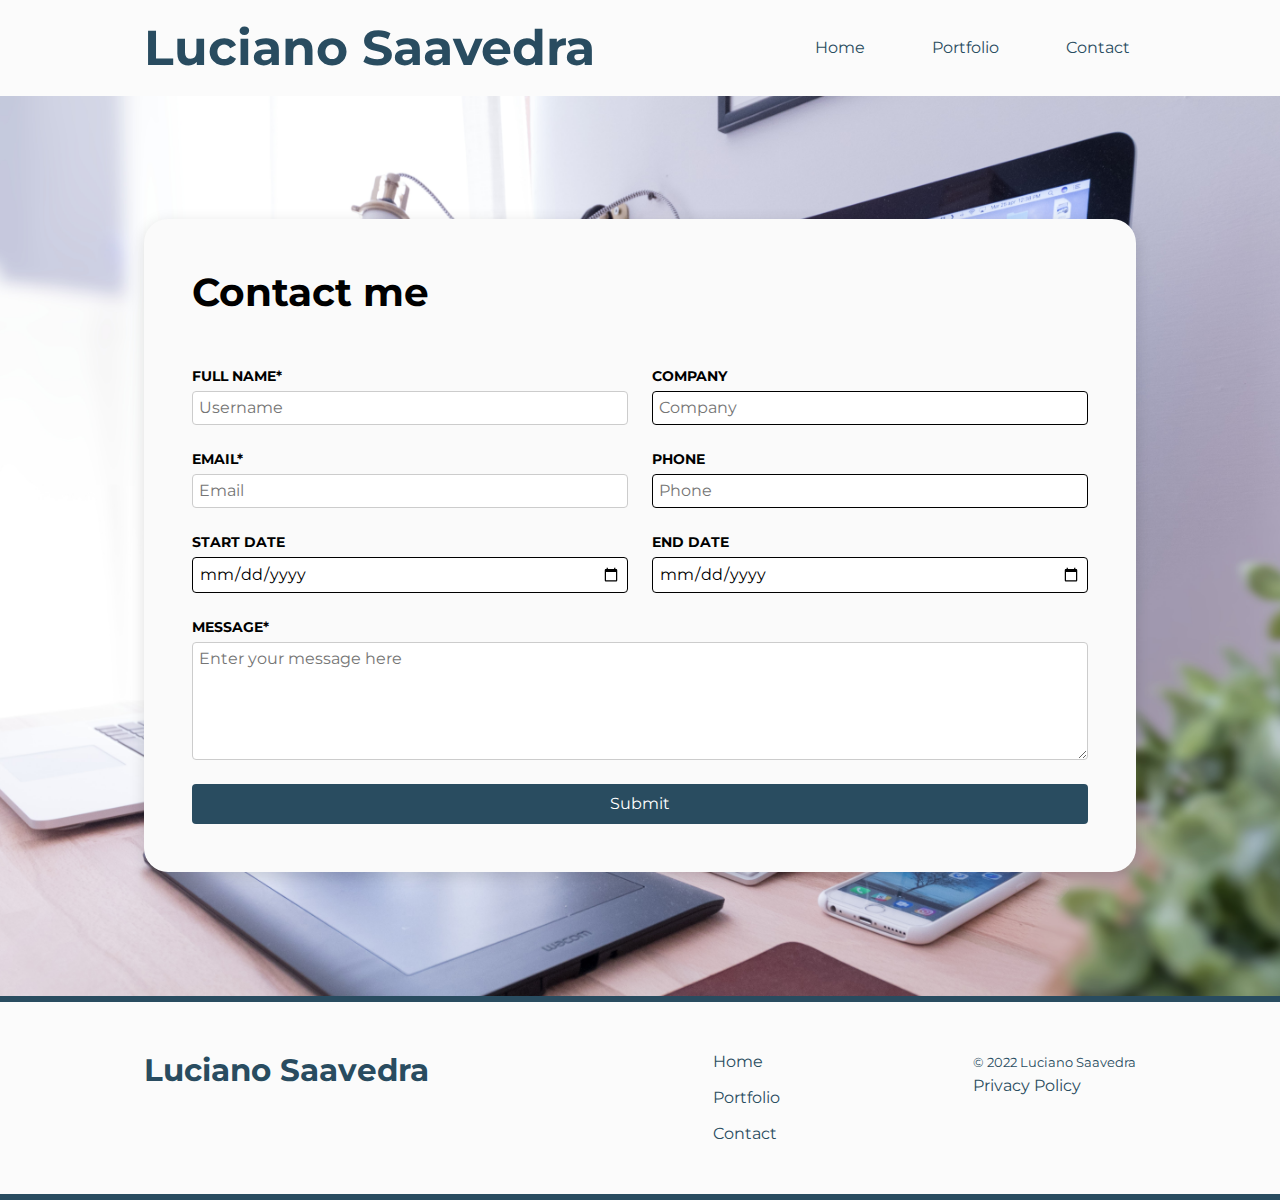
==== contact.html @ 375802d7 "complete most of the main part of the site except accessibility" ====
<!DOCTYPE html>
<html lang="en">
  <head>
    <meta charset="UTF-8" />
    <meta http-equiv="X-UA-Compatible" content="IE=edge" />
    <meta name="viewport" content="width=device-width, initial-scale=1.0" />
    <link rel="stylesheet" href="./css/main.css" />
    <link rel="preconnect" href="https://fonts.googleapis.com" />
    <link rel="preconnect" href="https://fonts.gstatic.com" crossorigin />
    <link
      href="https://fonts.googleapis.com/css2?family=Montserrat:ital,wght@0,400;0,700;1,400;1,700&display=swap"
      rel="stylesheet"
    />
    <title>Document</title>
    <script src="./main.js" defer></script>
    <link
      rel="stylesheet"
      href="https://cdnjs.cloudflare.com/ajax/libs/font-awesome/6.2.1/css/all.min.css"
      integrity="sha512-MV7K8+y+gLIBoVD59lQIYicR65iaqukzvf/nwasF0nqhPay5w/9lJmVM2hMDcnK1OnMGCdVK+iQrJ7lzPJQd1w=="
      crossorigin="anonymous"
      referrerpolicy="no-referrer"
    />
  </head>

  <body>
    <header class="header">
      <section class="container">
        <nav class="masthead">
          <div class="logo__div">
            <a class="logo__name"><h1>Luciano Saavedra</h1></a>
          </div>

          <div class="nav__div">
            <ul class="nav__list">
              <li class="nav__li">
                <a class="nav__link" href="./index.html"
                  ><i class="fa-solid fa-house-user"></i>Home</a
                >
              </li>
              <li class="nav__li">
                <a class="nav__link" href="./portfolio.html"
                  ><i class="fa-sharp fa-solid fa-palette"></i>Portfolio</a
                >
              </li>
              <li class="nav__li">
                <a class="nav__link" href="./contact.html"
                  ><i class="fa-solid fa-envelope"></i>Contact</a
                >
              </li>
            </ul>
          </div>

          <div
            class="burger__menu"
            tabindex="0"
            aria-label="This is the menu that will allow you to navigate through the page"
          >
            <span class="burger__span__top"></span>
            <span class="burger__span__centre"></span>
            <span class="burger__span__bottom"></span>
          </div>
        </nav>
      </section>
    </header>

    <section>
      <div></div>
    </section>

    <main>
      <section class="contact">
        <div class="container">
          <div class="contact__wrap">
            <form action="#" class="contact__form">
              <div class="form-unit full">
                <h2 class="contact__title">Contact me</h2>
                <p></p>
              </div>

              <div class="form-unit">
                <label for="fName">Full Name*</label>
                <input
                  type="text"
                  id="fName"
                  name="fName"
                  required
                  placeholder="Username"
                />
              </div>

              <div class="form-unit">
                <label for="company">Company</label>
                <input
                  type="text"
                  id="company"
                  name="company"
                  placeholder="Company"
                />
              </div>

              <div class="form-unit">
                <label for="email">Email*</label>
                <input
                  type="email"
                  id="email"
                  name="email"
                  required
                  placeholder="Email"
                />
              </div>

              <div class="form-unit">
                <label for="tel">Phone</label>
                <input type="tel" id="tel" name="tel" placeholder="Phone" />
              </div>

              <div class="form-unit">
                <label for="date-start">Start Date</label>
                <input
                  type="date"
                  id="date-start"
                  min="2022-12-15"
                  max="2023-12-31"
                />
              </div>

              <div class="form-unit">
                <label for="date-end">End Date</label>
                <input
                  type="date"
                  id="date-end"
                  min="2023-01-01"
                  max="2033-12-31"
                />
              </div>

              <div class="form-unit full">
                <label class="message" for="message">message*</label>
                <textarea
                  class="message-box"
                  id="message"
                  name="message"
                  required
                  placeholder="Enter your message here"
                ></textarea>
              </div>

              <div class="form-unit full">
                <input class="btn" type="submit" value="Submit" />
              </div>
            </form>
          </div>
        </div>
      </section>
    </main>

    <footer class="footer">
      <div class="container">
        <a href="./" class="logo">
          <h3>Luciano Saavedra</h3>
        </a>

        <nav>
          <ul>
            <li>
              <a href="./index.html">Home</a>
            </li>
            <li>
              <a href="./portfolio.html">Portfolio</a>
            </li>
            <li>
              <a href="./contact.html">Contact</a>
            </li>
          </ul>
        </nav>

        <div>
          <small> &copy; 2022 Luciano Saavedra</small>
          <div class="footer__list__div">
            <a href="#">Privacy Policy</a>
          </div>
        </div>
      </div>
    </footer>
  </body>
</html>
---- css/main.css ----
:root {
  --ocean-green: #5fbb97ff;
  --charcoal: #294c60ff;
  --white: #fbfbfbff;
  --imperial-red: #ef233cff;
  --carolina-blue: #00a5e0ff;
}

/* Box sizing rules */
*,
*::before,
*::after {
  box-sizing: border-box;
}

/* Set core root defaults */
html {
  line-height: 1.5;
  font-family: "Montserrat", system-ui, -apple-system, BlinkMacSystemFont, "Segoe UI", Roboto, Oxygen, Ubuntu, Cantarell, "Open Sans", "Helvetica Neue", sans-serif;
}

html:focus-within {
  scroll-behavior: smooth;
}

/* Set core body defaults */
body {
  min-height: 100vh;
  text-rendering: optimizeSpeed;
  margin: 0;
}
body.burger__active {
  height: 100%;
  overflow-y: hidden;
}

/* Update default margin */
h1,
h2,
h3,
h4,
h5,
h6,
p,
figure,
blockquote,
ul,
ol,
dl,
dd {
  margin: 0 0 1.5rem;
}

/* Remove list styles on ul, ol elements with a list role, which suggests default styling will be removed */
ul[role=list],
ol[role=list] {
  list-style: none;
}

/* A elements that don't have a class get default styles */
a {
  text-decoration-skip-ink: auto;
  color: var(--color-secondary-dark);
  transition: color 0.2s, background-color 0.2s;
}

a:hover,
a:focus-visible {
  color: var(--color-secondary);
}

/* Make images easier to work with */
img,
picture {
  max-width: 100%;
  display: block;
}

svg {
  fill: currentColor;
}

svg:not(:root) {
  overflow: hidden;
}

/* Inherit fonts for inputs and buttons */
input,
button,
textarea,
select {
  font: inherit;
}

/* Remove all animations, transitions and smooth scroll for people that prefer not to see them */
@media (prefers-reduced-motion: reduce) {
  html:focus-within {
    scroll-behavior: auto;
  }
  *,
  *::before,
  *::after {
    animation-duration: 0.01ms !important;
    animation-iteration-count: 1 !important;
    transition-duration: 0.01ms !important;
    scroll-behavior: auto !important;
  }
}
.container {
  width: min(65em, 100%);
  margin: 0 auto;
  padding-left: 1.5rem;
  padding-right: 1.5rem;
}

h1 {
  font-size: 2.019rem;
  line-height: 1.3;
  margin: 0;
}

h2 {
  font-size: 1.756rem;
  line-height: 1.3;
}

h3 {
  color: var(--color-secondary);
  font-size: 1.525rem;
  margin-bottom: 0.5rem;
  line-height: 1.3;
}

h4 {
  font-size: 1.325rem;
  color: var(--color-accent);
  margin: 0;
  line-height: 1.3;
}

h5 {
  font-size: 1.15rem;
  font-weight: normal;
  line-height: 1.3;
}

h6 {
  font-size: 1rem;
  text-transform: uppercase;
  margin-bottom: 0.5rem;
}

@media only screen and (min-width: 45em) {
  h1 {
    font-size: 2.481rem;
  }
  h2 {
    font-size: 2.069rem;
  }
  h3 {
    font-size: 1.725rem;
  }
  h4 {
    font-size: 1.438rem;
  }
  h5 {
    font-size: 1.2rem;
  }
}
@media only screen and (min-width: 60em) {
  h1 {
    font-size: 3.056rem;
  }
  h2 {
    font-size: 2.444rem;
  }
  h3 {
    font-size: 1.956rem;
  }
  h4 {
    font-size: 1.563rem;
  }
  h5 {
    font-size: 1.25rem;
  }
}
*:focus-visible {
  outline: 0.125rem solid var(--color-secondary);
  outline-offset: 0.125rem;
}

.skip-links {
  padding: 0;
  margin: 0;
  list-style: none;
}

.skip-links a {
  position: absolute;
  top: -10rem;
  left: 0.5rem;
  z-index: 100000;
  display: inline-block;
  padding: 0.55em 1.5em 0.5em;
  background-color: var(--color-secondary);
  border: 0.125rem solid var(--color-secondary);
  color: #000;
  border-radius: 0.25em;
  /* link necessary styles */
  text-decoration: none;
}

.skip-links a:focus {
  top: 0.75rem;
  outline: 0;
}

/* ---------- To Top ---------- */
.to-top {
  position: fixed;
  bottom: -0.5rem;
  right: 1.5rem;
  background-color: var(--color-secondary);
  color: #000;
  padding: 0.5rem 0.5rem 1rem;
  border-radius: 0.5rem 0.5rem 0 0;
  text-decoration: none;
  box-shadow: 0 0 0.5rem rgba(0, 0, 0, 0.1333333333);
  transform: translateY(100%);
}

.to-top.visible {
  transform: translateY(0);
  transition: transform 0.2s, bottom 0.2s;
}

.to-top:hover,
.to-top:focus-visible {
  bottom: 0;
  color: #000;
  transform: translateY(0);
}

.screen-reader-text {
  position: absolute;
  clip-path: polygon(0 0, 0.1% 0, 0.1% 0.1%, 0 0.1%);
}

header {
  background-color: var(--white);
}

.header {
  /* button styles */
}
.header .masthead {
  display: flex;
  justify-content: space-between;
  color: #fff;
}
.header .logo__div {
  display: flex;
  align-items: center;
  justify-content: flex-start;
  padding: 1rem 0 1rem 0;
}
.header .logo__name {
  font-weight: bold;
  color: var(--charcoal);
  cursor: pointer;
}
.header .nav__div {
  background-color: var(--charcoal);
  /* position absolute, priority over the rest */
  position: absolute;
  width: 100%;
  height: 100vh;
  top: 0;
  left: 0;
  display: flex;
  justify-content: center;
  align-content: center;
  transform: translateX(100%);
  transition: transform 0.3s;
}
.header .nav__div__active {
  transition: transform 0.5s;
  transform: translateX(0);
}
.header .nav__div .nav__list .nav__li a {
  list-style: none;
  display: flex;
  align-items: center;
  gap: 0.5rem;
}
.header .nav__link {
  text-decoration: none;
}
@media only screen and (min-width: 50em) {
  .header .nav__link {
    text-decoration: none;
    color: var(--charcoal);
    padding: 0.35rem;
    border-radius: 5px;
  }
  .header .nav__link:hover {
    background-color: var(--carolina-blue);
    color: var(--white);
  }
}
.header .nav__list {
  transition: all 0s;
  margin: 0;
  align-self: center;
  display: grid;
  gap: 4rem;
  list-style: none;
}
.header .btn {
  display: inline-block;
  padding: 0.55em 1.5em 0.5em;
  background-color: var(--charcoal);
  border: 0.125rem solid var(--charcoal);
  color: var(--white);
  border-radius: 0.25em;
  /* link necessary styles */
  text-decoration: none;
  /* button necessary styles */
  cursor: pointer;
  font-family: inherit;
  font-size: inherit;
}
.header .btn:hover, .header .btn:focus-visible {
  background-color: #59758d;
  border-color: #59758d;
}

.burger__menu {
  width: 3.5rem;
  padding: 0.25rem;
  display: inline-flex;
  gap: 0.6rem;
  flex-direction: column;
  z-index: 999999999999999;
  cursor: pointer;
  padding-top: 1rem;
  padding-bottom: 1rem;
}
.burger__menu .burger__span__top,
.burger__menu .burger__span__centre,
.burger__menu .burger__span__bottom {
  background-color: var(--white);
  content: "";
  padding: 0.2rem;
  transition: all 0.3s;
  border-radius: 10px;
  box-shadow: 0 0.1rem 0.4rem black;
}
.burger__menu .burger__span__top.burger__active {
  transform: rotate(45deg) translate(10px, 12px);
  box-shadow: 0 0 0 transparent;
}
.burger__menu .burger__span__centre.burger__active {
  background-color: transparent;
  box-shadow: 0 0 0 transparent;
}
.burger__menu .burger__span__bottom.burger__active {
  transform: rotate(-45deg) translate(10px, -12px);
  box-shadow: 0 0 0 transparent;
}

/* ! MEDIA QUERY NAV */
@media only screen and (min-width: 50em) {
  .header .masthead {
    display: grid;
    grid-template-columns: 8fr 4fr;
  }
  .header .burger__menu {
    position: absolute;
    top: -10000000000000000000000rem;
  }
  .header .nav__div {
    position: initial;
    transform: translateX(0);
    transition: all 0;
    width: initial;
    height: initial;
    display: flex;
    flex-direction: row;
    justify-content: flex-end;
    align-items: center;
    background-color: transparent;
  }
  .header .nav__list {
    display: flex;
    flex-direction: row;
    gap: 3rem;
    padding: 0;
  }
}
.banner {
  background-image: linear-gradient(to bottom, rgba(0, 0, 0, 0.6), rgba(0, 0, 0, 0.6)), url("../../images/test-picture-coffee-mac.jpg");
  background-position: center;
  background-size: cover;
}

.banner .container {
  display: flex;
  justify-content: flex-start;
  align-items: center;
  min-height: 60vh;
  padding: 3rem 1.5rem;
}

.banner__content {
  width: min(35em, 100%);
}

.banner__title {
  font-size: 1.756rem;
  line-height: 1.3;
  color: var(--carolina-blue);
}

.banner__text {
  font-size: 1.15rem;
  color: var(--white);
}

@media only screen and (min-width: 45em) {
  .banner__title {
    font-size: 2.069rem;
  }
  .banner__text {
    font-size: 1.2rem;
  }
}
@media only screen and (min-width: 60em) {
  .banner__title {
    font-size: 2.444rem;
  }
  .banner__text {
    font-size: 1.25rem;
  }
}
footer {
  background-color: var(--white);
  color: var(--charcoal);
  border-bottom: 0.4rem solid var(--charcoal);
  border-top: 0.4rem solid var(--charcoal);
}

.footer .container {
  padding-top: 3rem;
  padding-bottom: 3rem;
  display: flex;
  flex-direction: column;
  gap: 1.5rem;
}

.footer a {
  color: var(--charcoal);
  text-decoration: none;
}

.footer a:hover,
.footer a:focus-visible {
  color: var(--carolina-blue);
  font-weight: bold;
}

.footer .logo {
  display: flex;
  gap: 0.75rem;
  align-items: center;
}

.footer .logo__img {
  width: 4rem;
}

.footer .logo__text {
  font-size: 1.525rem;
  font-weight: bold;
  line-height: 1.3;
}

.footer ul {
  padding-left: 1.5rem;
  margin: 0;
  border-left: 0.125rem solid var(--color-secondary);
  list-style: none;
  display: flex;
  flex-direction: column;
  gap: 0.75rem;
}

.footer .sub-footer {
  background-color: #222d36;
  color: #fff;
}

@media only screen and (min-width: 45em) {
  .footer .container {
    flex-direction: row;
    justify-content: space-between;
  }
  .footer .logo {
    flex: 2 0;
    align-self: flex-start;
  }
  .footer nav,
  .footer small {
    flex: 1 0;
  }
}
@media only screen and (min-width: 60em) {
  .footer .site-title {
    font-size: 1.956rem;
  }
}
.btn,
input[type=submit] {
  /* common styles */
  display: inline-block;
  padding: 0.55em 1.5em 0.5em;
  background-color: var(--charcoal);
  border: 0.125rem solid var(--color-primary);
  color: #fff;
  border-radius: 0.25em;
  transition: background-color 0.2s, border-color 0.2s, color 0.2s;
  /* link necessary styles */
  text-decoration: none;
  /* button necessary styles */
  cursor: pointer;
  font-family: inherit;
  font-size: inherit;
}

.btn:hover,
.btn:focus-visible {
  background-color: var(--color-primary-light);
  border-color: var(--color-primary-light);
  color: #fff;
}

.btn--secondary {
  background-color: var(--imperial-red);
  border-color: var(--imperial-red);
  color: var(--white);
  font-weight: bold;
}

.btn--secondary:hover,
.btn--secondary:focus-visible {
  background-color: var(--carolina-blue);
  border-color: var(--carolina-blue);
  color: var(--white);
}

.btn--outline {
  background-color: transparent;
  color: var(--color-primary);
}

.btn--outline:hover,
.btn--outline:focus-visible {
  background-color: var(--color-primary);
  border-color: var(--color-primary);
  color: #fff;
}

.btn--small {
  font-size: 0.75rem;
}

.btn--large {
  font-size: 1.25rem;
}

.card-group {
  background-color: var(--white);
}

.card-group .container {
  --cols: 1;
  display: grid;
  gap: 1.5rem;
  grid-template-columns: repeat(var(--cols), 1fr);
  padding-top: 6rem;
  padding-bottom: 6rem;
}

.card-group__title {
  color: var(--charcoal);
  grid-column: 1/-1;
}

.card-group ul li a {
  text-decoration: none;
}

.card {
  border-radius: 0.5rem;
  overflow: hidden;
  box-shadow: 0 0.25rem 0.5rem rgba(0, 0, 0, 0.1333333333);
  background-color: #fff;
  color: #000;
  text-decoration: none;
  display: flex;
  flex-direction: column;
  transition: transform 0.2s, box-shadow 0.2s;
}
.card:hover, .card:focus-visible {
  color: #000;
  transform: translateY(-0.5rem);
  box-shadow: 0 0.5rem 0.75rem rgba(0, 0, 0, 0.1333333333);
}

.card__image img {
  object-fit: cover;
  width: 100%;
  aspect-ratio: 1/1;
  padding: 2.5rem;
}

.card__content {
  padding: 0rem 2rem 1rem 2rem;
  display: flex;
  flex-direction: column;
  flex-grow: 2;
  align-items: flex-start;
}

.card__title {
  font-size: 1.325rem;
  color: var(--charcoal);
  margin-bottom: 0.5rem;
  line-height: 1.3;
}

.card__text {
  flex-grow: 2;
}

@media only screen and (min-width: 45em) {
  .card-group .container {
    --cols: 2;
  }
  .card__title {
    font-size: 1.438rem;
  }
}
@media only screen and (min-width: 60em) {
  .card-group .container {
    --cols: 3;
  }
  .card__title {
    font-size: 1.563rem;
  }
}
input,
textarea,
select {
  display: block;
  width: 100%;
  padding: 0.25rem 0.35rem;
  border: 0.0625rem solid #ccc;
  border-radius: 0.25rem;
  font-size: inherit;
  font-family: inherit;
  color: #000;
  background-color: #fff;
}

select {
  padding: 0.375rem 0.35rem;
}

input:not([type=checkbox]):not([type=radio]):not([type=submit]):focus-visible,
input:not([type=checkbox]):not([type=radio]):not([type=submit]):valid,
textarea:valid,
select:valid {
  border-color: var(--color-secondary);
}

label,
.label {
  display: block;
  width: 100%;
  font-size: 0.875rem;
  text-transform: uppercase;
  font-weight: bold;
  margin-bottom: 0.25rem;
}

.checkbox-radio {
  display: contents;
}

.checkbox-radio__item {
  text-transform: none;
  font-weight: normal;
  display: inline-flex;
  align-items: center;
  gap: 0.5rem;
  width: auto;
}

.checkbox-radio__item + .checkbox-radio__item {
  margin-left: 1.5rem;
}

.checkbox-radio__item input,
input[type=checkbox],
input[type=radio] {
  width: auto;
  appearance: none;
  width: 1.5rem;
  height: 1.5rem;
  border: 2px solid var(--color-secondary);
  margin: 0;
}

input[type=radio] {
  border-radius: 50%;
}

input[type=radio]:checked,
input[type=checkbox]:checked {
  background-size: 100% auto;
  background-position: center;
}

input[type=radio]:checked {
  background-image: url("data:image/svg+xml,%3Csvg xmlns='http://www.w3.org/2000/svg' width='256' height='256' viewBox='0 0 256 256'%3E%3Ccircle cx='128' cy='128' r='70.4'/%3E%3C/svg%3E");
}

input[type=checkbox]:checked {
  background-image: url("data:image/svg+xml,%3Csvg xmlns='http://www.w3.org/2000/svg' width='256' height='256' viewBox='0 0 256 256'%3E%3Cpath fill='none' stroke='%23000' stroke-miterlimit='10' stroke-width='50' d='M49.9 130.1l50.8 50.7L206.1 75.2'/%3E%3C/svg%3E");
}

.checkbox-radio__item span {
  font-size: 1rem;
}

@media only screen and (min-width: 45em) {
  .form-grid {
    --cols: 2;
  }
}
.contact {
  min-height: 100vh;
  display: flex;
  align-items: center;
  padding: 1.5rem 0;
  background-color: var(--color-secondary);
  background-image: url(/images/sign-up-image.jpg);
  background-position: center;
  background-size: cover;
}

.contact__form {
  padding: 3rem 1.5rem;
  --cols: 1;
  display: grid;
  grid-template-columns: repeat(var(--cols), 1fr);
  gap: 1.5rem;
  background-color: #fafafa;
  border-radius: 1.5rem;
  box-shadow: 0 0.25rem 1rem rgba(0, 0, 0, 0.1333333333);
  overflow: hidden;
}

.contact__title {
  margin-bottom: 0.5rem;
}

.contact__image {
  aspect-ratio: 16/9;
  background-color: var(--color-secondary);
  background-image: url("/images/sign-up-image.jpg");
  background-size: cover;
  background-position: center;
  border-radius: 1.5rem;
  box-shadow: 0 0.25rem 1rem rgba(0, 0, 0, 0.1333333333);
}

.form-unit.full {
  grid-column: 1/-1;
}

.message-box {
  padding-bottom: 4rem;
}

@media only screen and (min-width: 45em) {
  .contact__wrap {
    --cols: 3;
  }
  .contact__form {
    grid-column: span 2;
    padding: 3rem;
    --cols: 2;
  }
  .contact__image {
    aspect-ratio: auto;
  }
}
@media only screen and (min-width: 60em) {
  .contact__wrap {
    --cols: 2;
  }
  .contact__form {
    grid-column: span 1;
  }
}

/*# sourceMappingURL=main.css.map */
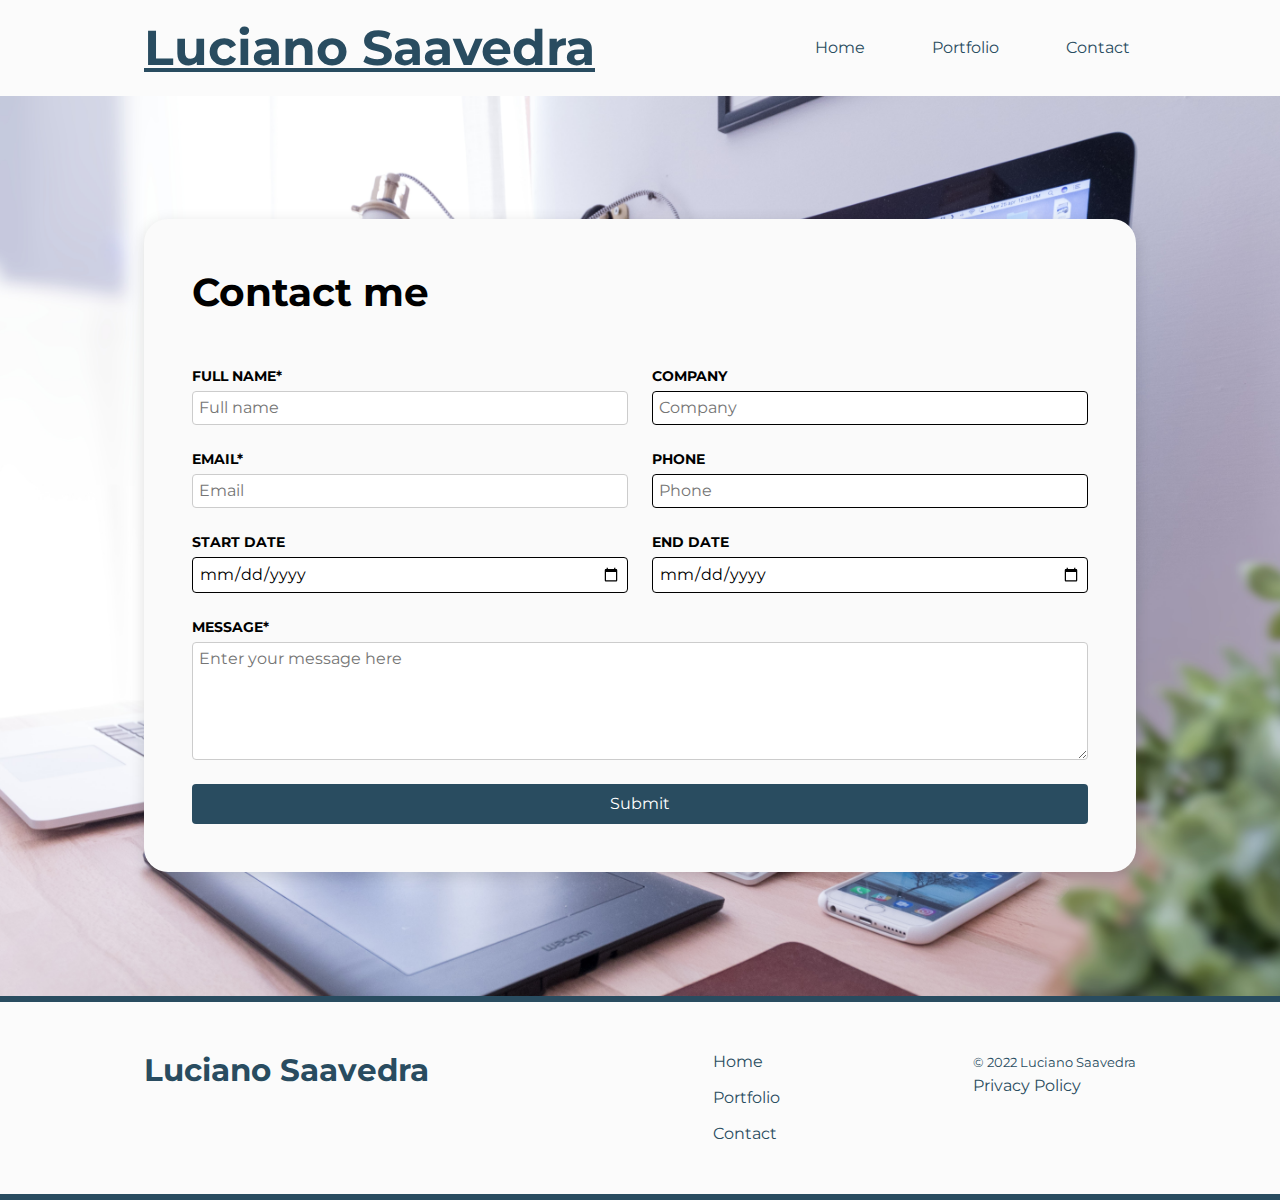
==== commit a31bef74: "try to fix links for github live" ====
--- a/contact.html
+++ b/contact.html
@@ -27,7 +27,9 @@
       <section class="container">
         <nav class="masthead">
           <div class="logo__div">
-            <a class="logo__name"><h1>Luciano Saavedra</h1></a>
+            <a href="./index.html" class="logo__name"
+              ><h1>Luciano Saavedra</h1></a
+            >
           </div>
 
           <div class="nav__div">
@@ -84,7 +86,7 @@
                   id="fName"
                   name="fName"
                   required
-                  placeholder="Username"
+                  placeholder="Full name"
                 />
               </div>
 
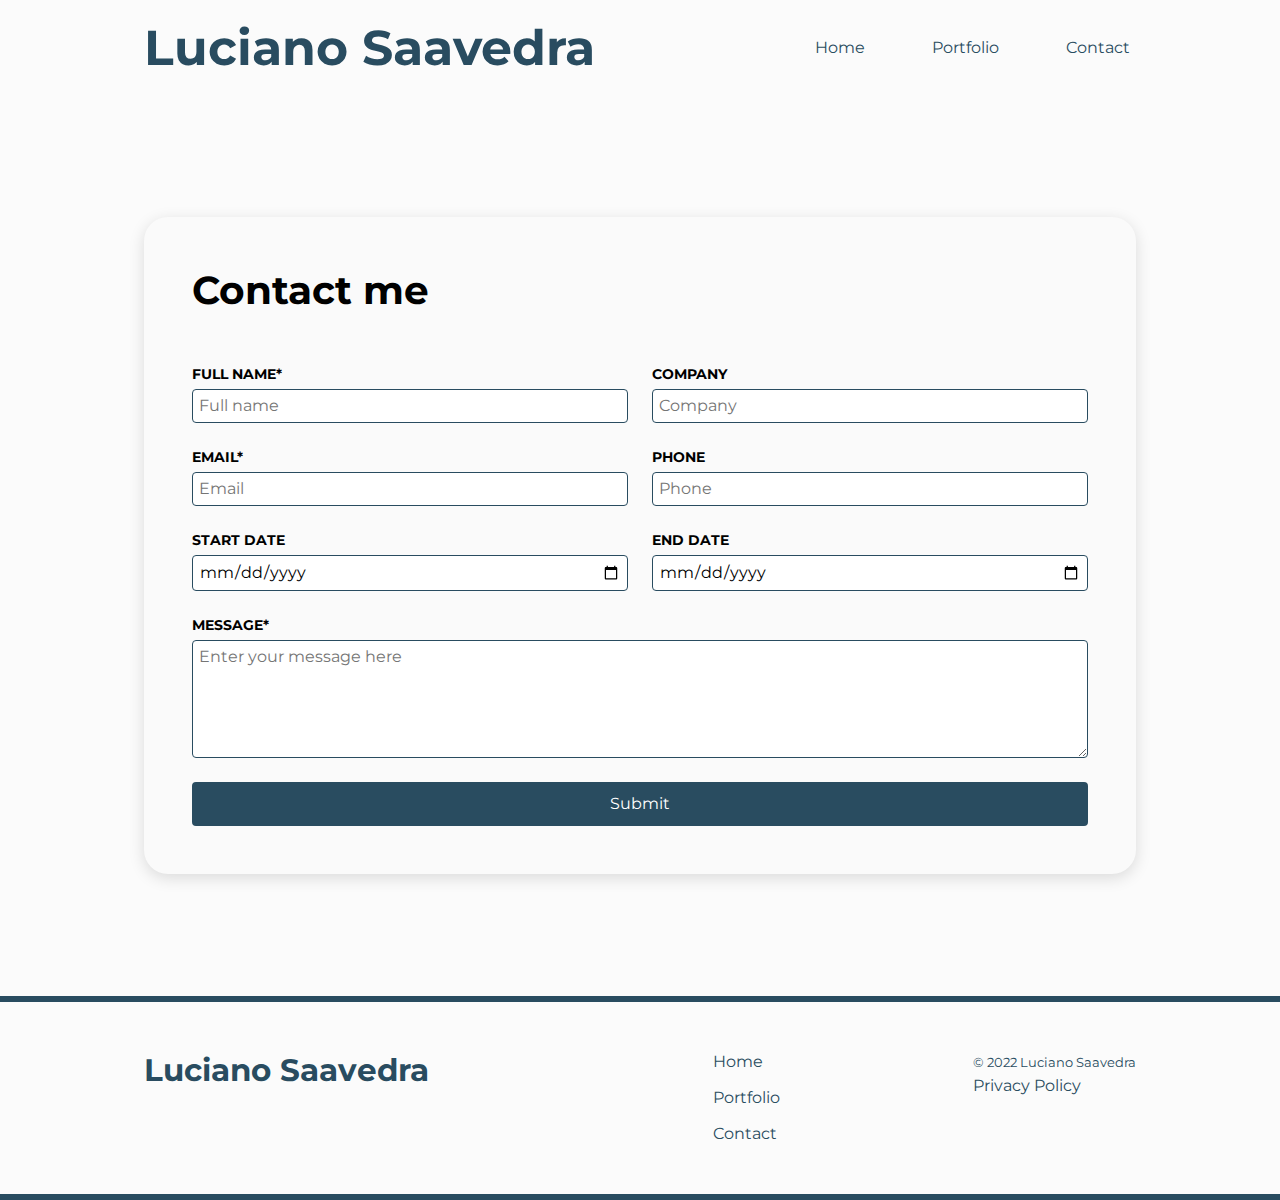
==== commit c4a20ce6: "will some navigation issues with accessibility, still not perfect." ====
--- a/contact.html
+++ b/contact.html
@@ -12,7 +12,7 @@
       rel="stylesheet"
     />
     <title>Document</title>
-    <script src="./main.js" defer></script>
+    <script src="./js/main.js" defer></script>
     <link
       rel="stylesheet"
       href="https://cdnjs.cloudflare.com/ajax/libs/font-awesome/6.2.1/css/all.min.css"
--- a/css/main.css
+++ b/css/main.css
@@ -185,7 +185,7 @@
   }
 }
 *:focus-visible {
-  outline: 0.125rem solid var(--color-secondary);
+  outline: 0.125rem solid var(--imperial-red);
   outline-offset: 0.125rem;
 }
 
@@ -202,16 +202,16 @@
   z-index: 100000;
   display: inline-block;
   padding: 0.55em 1.5em 0.5em;
-  background-color: var(--color-secondary);
-  border: 0.125rem solid var(--color-secondary);
-  color: #000;
+  background-color: var(--imperial-red);
+  border: 0.3rem solid var(--imperial-red);
+  color: var(--white);
   border-radius: 0.25em;
   /* link necessary styles */
   text-decoration: none;
 }
 
 .skip-links a:focus {
-  top: 0.75rem;
+  top: 1rem;
   outline: 0;
 }
 
@@ -220,8 +220,8 @@
   position: fixed;
   bottom: -0.5rem;
   right: 1.5rem;
-  background-color: var(--color-secondary);
-  color: #000;
+  background-color: var(--imperial-red);
+  color: var(--white);
   padding: 0.5rem 0.5rem 1rem;
   border-radius: 0.5rem 0.5rem 0 0;
   text-decoration: none;
@@ -237,7 +237,7 @@
 .to-top:hover,
 .to-top:focus-visible {
   bottom: 0;
-  color: #000;
+  color: var(--white);
   transform: translateY(0);
 }
 
@@ -268,28 +268,38 @@
   font-weight: bold;
   color: var(--charcoal);
   cursor: pointer;
+  text-decoration: none;
 }
 .header .nav__div {
   background-color: var(--charcoal);
   /* position absolute, priority over the rest */
   position: absolute;
-  width: 100%;
-  height: 100vh;
   top: 0;
   left: 0;
   display: flex;
   justify-content: center;
   align-content: center;
   transform: translateX(100%);
-  transition: transform 0.3s;
+  display: none;
 }
 .header .nav__div__active {
-  transition: transform 0.5s;
+  transition: transform 0.25s;
   transform: translateX(0);
+  width: 100%;
+  height: 100vh;
+  display: flex;
+}
+.header .nav__div__active a {
+  padding: 1.5rem;
+}
+.header .nav__div__active a:hover {
+  background-color: var(--carolina-blue);
+  border-radius: 5px;
 }
 .header .nav__div .nav__list .nav__li a {
   list-style: none;
   display: flex;
+  justify-content: center;
   align-items: center;
   gap: 0.5rem;
 }
@@ -382,7 +392,6 @@
   .header .nav__div {
     position: initial;
     transform: translateX(0);
-    transition: all 0;
     width: initial;
     height: initial;
     display: flex;
@@ -398,13 +407,27 @@
     padding: 0;
   }
 }
-.banner {
-  background-image: linear-gradient(to bottom, rgba(0, 0, 0, 0.6), rgba(0, 0, 0, 0.6)), url("../../images/test-picture-coffee-mac.jpg");
+.banner1 {
+  background-image: linear-gradient(to bottom, rgba(0, 0, 0, 0.6), rgba(0, 0, 0, 0.6)), url("../images/mohammad-rahmani-8qEB0fTe9Vw-unsplash.jpg");
   background-position: center;
   background-size: cover;
 }
 
-.banner .container {
+.banner1 .container {
+  display: flex;
+  justify-content: flex-start;
+  align-items: center;
+  min-height: 60vh;
+  padding: 3rem 1.5rem;
+}
+
+.banner2 {
+  background-image: linear-gradient(to bottom, rgba(0, 0, 0, 0.6), rgba(0, 0, 0, 0.6)), url("../images/portfolio.jpg");
+  background-position: center;
+  background-size: cover;
+}
+
+.banner2 .container {
   display: flex;
   justify-content: flex-start;
   align-items: center;
@@ -525,7 +548,7 @@
   display: inline-block;
   padding: 0.55em 1.5em 0.5em;
   background-color: var(--charcoal);
-  border: 0.125rem solid var(--color-primary);
+  border: 0.125rem solid var(--charcoal);
   color: #fff;
   border-radius: 0.25em;
   transition: background-color 0.2s, border-color 0.2s, color 0.2s;
@@ -539,9 +562,9 @@
 
 .btn:hover,
 .btn:focus-visible {
-  background-color: var(--color-primary-light);
-  border-color: var(--color-primary-light);
-  color: #fff;
+  background-color: var(--carolina-blue);
+  border-color: var(--carolina-blue);
+  color: var(--white);
 }
 
 .btn--secondary {
@@ -556,26 +579,6 @@
   background-color: var(--carolina-blue);
   border-color: var(--carolina-blue);
   color: var(--white);
-}
-
-.btn--outline {
-  background-color: transparent;
-  color: var(--color-primary);
-}
-
-.btn--outline:hover,
-.btn--outline:focus-visible {
-  background-color: var(--color-primary);
-  border-color: var(--color-primary);
-  color: #fff;
-}
-
-.btn--small {
-  font-size: 0.75rem;
-}
-
-.btn--large {
-  font-size: 1.25rem;
 }
 
 .card-group {
@@ -665,7 +668,7 @@
   display: block;
   width: 100%;
   padding: 0.25rem 0.35rem;
-  border: 0.0625rem solid #ccc;
+  border: 0.0625rem solid var(--charcoal);
   border-radius: 0.25rem;
   font-size: inherit;
   font-family: inherit;
@@ -681,7 +684,7 @@
 input:not([type=checkbox]):not([type=radio]):not([type=submit]):valid,
 textarea:valid,
 select:valid {
-  border-color: var(--color-secondary);
+  border-color: var(--charcoal);
 }
 
 label,
@@ -718,7 +721,7 @@
   appearance: none;
   width: 1.5rem;
   height: 1.5rem;
-  border: 2px solid var(--color-secondary);
+  border: 2px solid var(--charcoal);
   margin: 0;
 }
 
@@ -754,8 +757,7 @@
   display: flex;
   align-items: center;
   padding: 1.5rem 0;
-  background-color: var(--color-secondary);
-  background-image: url(/images/sign-up-image.jpg);
+  background-color: var(--white);
   background-position: center;
   background-size: cover;
 }
@@ -776,16 +778,6 @@
   margin-bottom: 0.5rem;
 }
 
-.contact__image {
-  aspect-ratio: 16/9;
-  background-color: var(--color-secondary);
-  background-image: url("/images/sign-up-image.jpg");
-  background-size: cover;
-  background-position: center;
-  border-radius: 1.5rem;
-  box-shadow: 0 0.25rem 1rem rgba(0, 0, 0, 0.1333333333);
-}
-
 .form-unit.full {
   grid-column: 1/-1;
 }
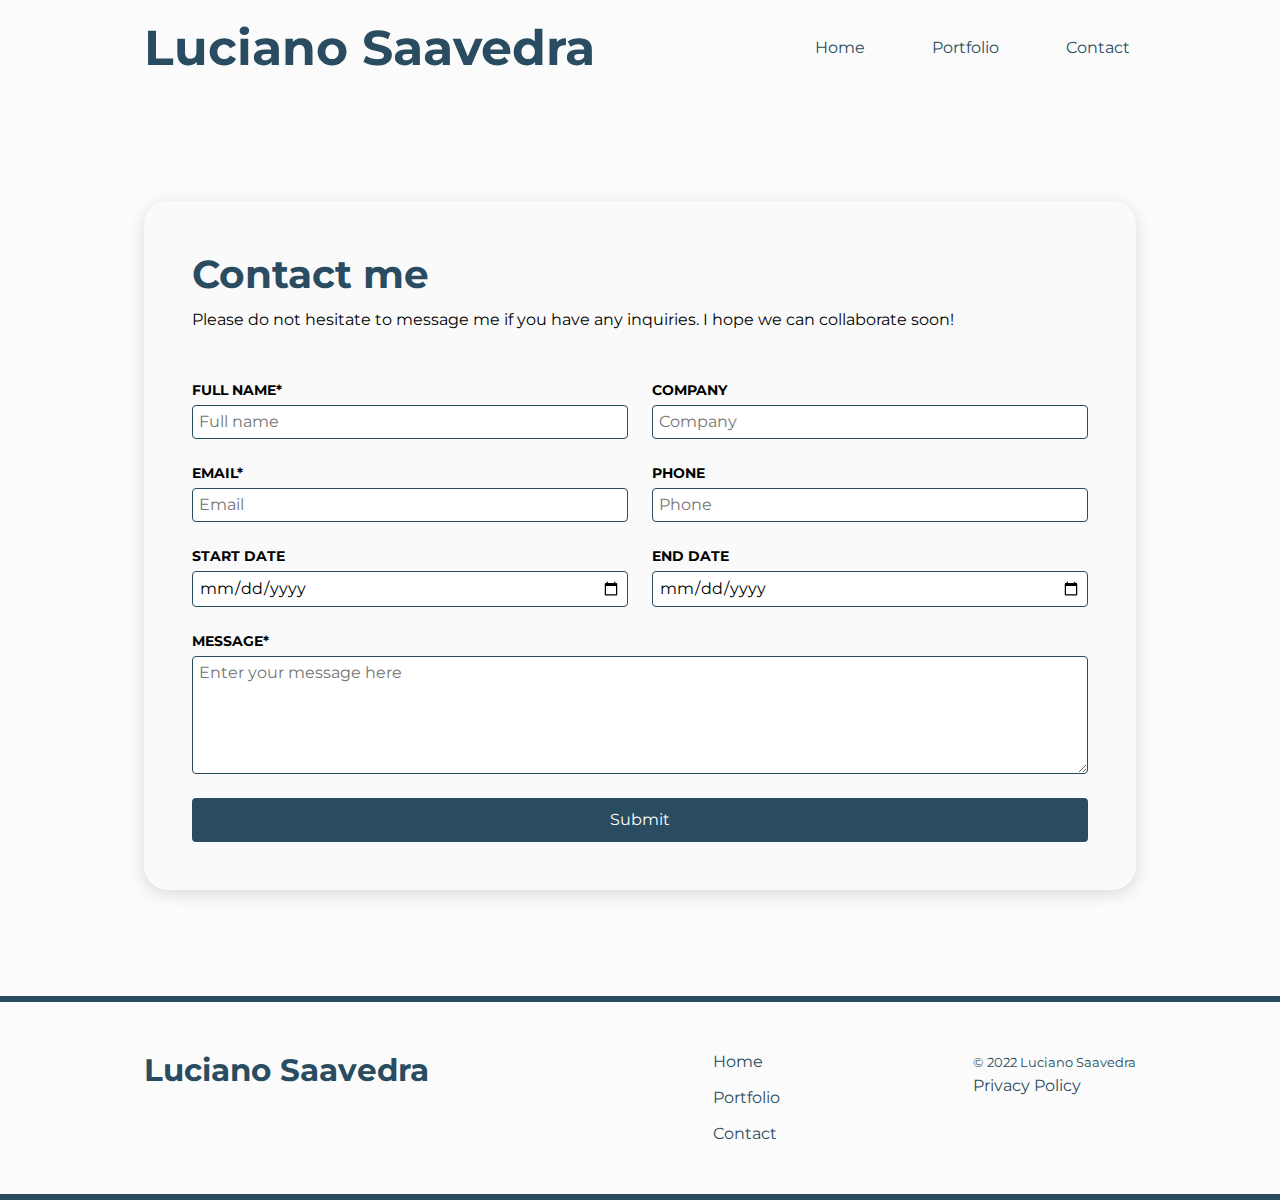
==== commit 4d6100fd: "run the page without accessibility errors but with some warnings" ====
--- a/contact.html
+++ b/contact.html
@@ -76,7 +76,10 @@
             <form action="#" class="contact__form">
               <div class="form-unit full">
                 <h2 class="contact__title">Contact me</h2>
-                <p></p>
+                <p>
+                  Please do not hesitate to message me if you have any
+                  inquiries. I hope we can collaborate soon!
+                </p>
               </div>
 
               <div class="form-unit">
--- a/css/main.css
+++ b/css/main.css
@@ -2,7 +2,7 @@
   --ocean-green: #5fbb97ff;
   --charcoal: #294c60ff;
   --white: #fbfbfbff;
-  --imperial-red: #ef233cff;
+  --imperial-red: rgb(222, 32, 54);
   --carolina-blue: #00a5e0ff;
 }
 
@@ -448,6 +448,7 @@
 .banner__text {
   font-size: 1.15rem;
   color: var(--white);
+  text-shadow: 3px 3px 3px black;
 }
 
 @media only screen and (min-width: 45em) {
@@ -570,7 +571,7 @@
 .btn--secondary {
   background-color: var(--imperial-red);
   border-color: var(--imperial-red);
-  color: var(--white);
+  color: #fff;
   font-weight: bold;
 }
 
@@ -776,6 +777,7 @@
 
 .contact__title {
   margin-bottom: 0.5rem;
+  color: var(--charcoal);
 }
 
 .form-unit.full {
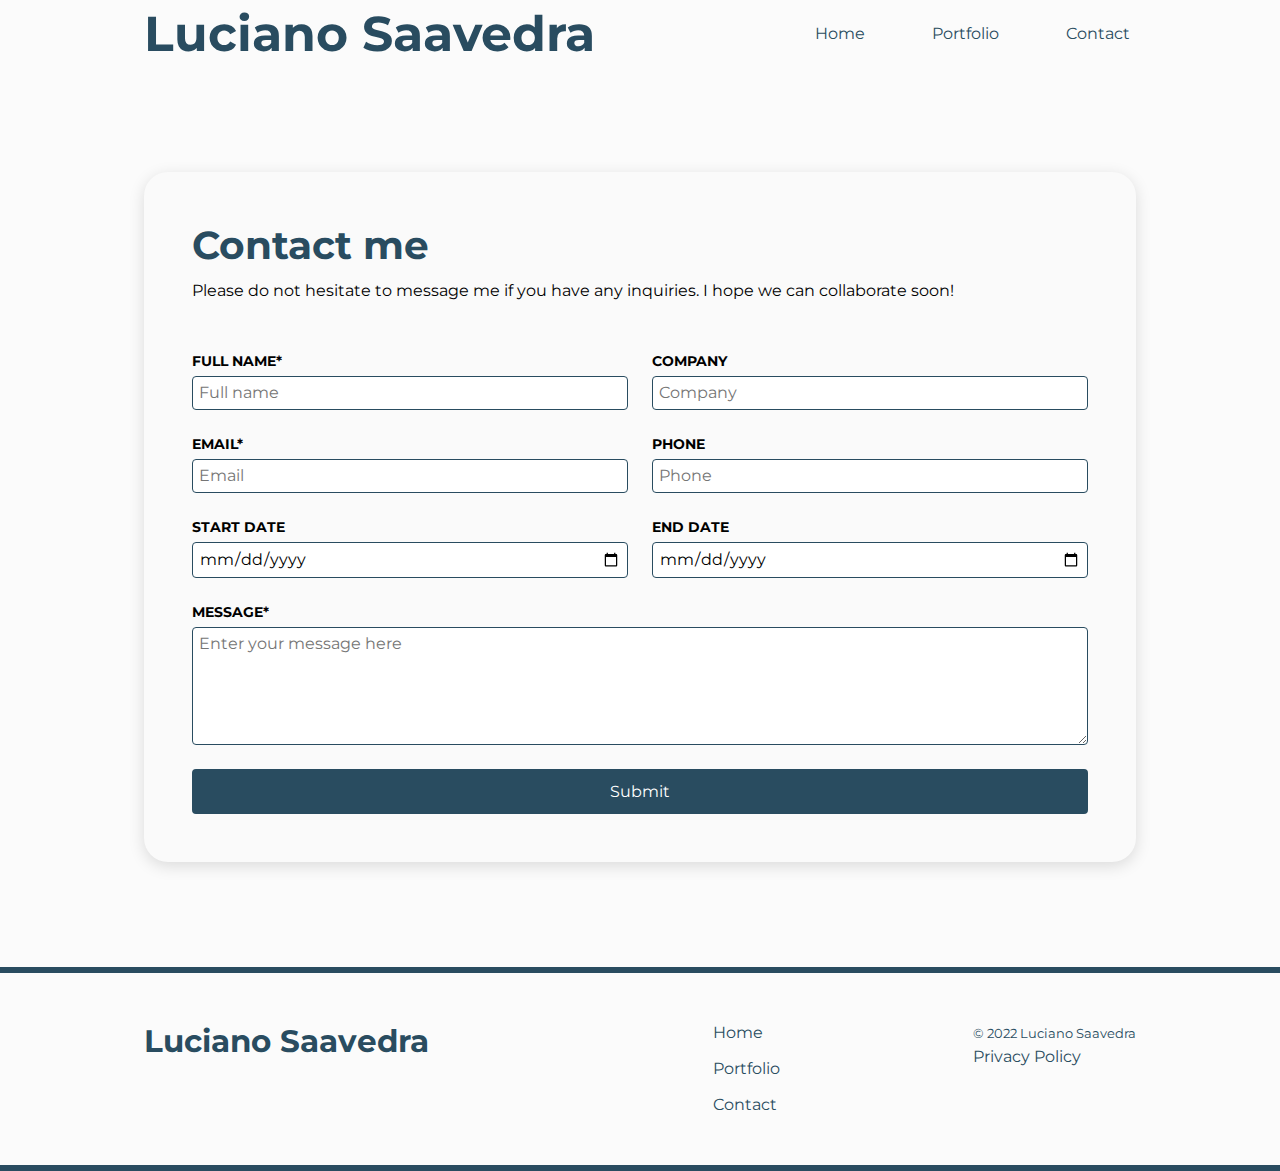
==== commit fab6b3d7: "Remove burger menu classes and html elements" ====
--- a/contact.html
+++ b/contact.html
@@ -11,7 +11,7 @@
       href="https://fonts.googleapis.com/css2?family=Montserrat:ital,wght@0,400;0,700;1,400;1,700&display=swap"
       rel="stylesheet"
     />
-    <title>Document</title>
+    <title>Contact | Luciano Saavedra</title>
     <script src="./js/main.js" defer></script>
     <link
       rel="stylesheet"
@@ -27,6 +27,10 @@
       <section class="container">
         <nav class="masthead">
           <div class="logo__div">
+            <!-- prof comment
+              each page must have a unique h1.
+              On this page the h1 should be "Contact me" heading
+            -->
             <a href="./index.html" class="logo__name"
               ><h1>Luciano Saavedra</h1></a
             >
@@ -50,16 +54,6 @@
                 >
               </li>
             </ul>
-          </div>
-
-          <div
-            class="burger__menu"
-            tabindex="0"
-            aria-label="This is the menu that will allow you to navigate through the page"
-          >
-            <span class="burger__span__top"></span>
-            <span class="burger__span__centre"></span>
-            <span class="burger__span__bottom"></span>
           </div>
         </nav>
       </section>
--- a/css/main.css
+++ b/css/main.css
@@ -28,10 +28,6 @@
   min-height: 100vh;
   text-rendering: optimizeSpeed;
   margin: 0;
-}
-body.burger__active {
-  height: 100%;
-  overflow-y: hidden;
 }
 
 /* Update default margin */
@@ -59,7 +55,7 @@
 
 /* A elements that don't have a class get default styles */
 a {
-  text-decoration-skip-ink: auto;
+  text-decoration: none;
   color: var(--color-secondary-dark);
   transition: color 0.2s, background-color 0.2s;
 }
@@ -253,16 +249,16 @@
 .header {
   /* button styles */
 }
-.header .masthead {
-  display: flex;
-  justify-content: space-between;
-  color: #fff;
+.header ul {
+  list-style: none;
+  margin: 0;
+  padding: 0;
+  gap: 1rem;
 }
 .header .logo__div {
   display: flex;
   align-items: center;
   justify-content: flex-start;
-  padding: 1rem 0 1rem 0;
 }
 .header .logo__name {
   font-weight: bold;
@@ -272,29 +268,12 @@
 }
 .header .nav__div {
   background-color: var(--charcoal);
-  /* position absolute, priority over the rest */
-  position: absolute;
-  top: 0;
-  left: 0;
   display: flex;
   justify-content: center;
-  align-content: center;
-  transform: translateX(100%);
-  display: none;
-}
-.header .nav__div__active {
-  transition: transform 0.25s;
-  transform: translateX(0);
-  width: 100%;
-  height: 100vh;
-  display: flex;
-}
-.header .nav__div__active a {
-  padding: 1.5rem;
-}
-.header .nav__div__active a:hover {
-  background-color: var(--carolina-blue);
-  border-radius: 5px;
+  flex-direction: column;
+  align-items: center;
+  padding-top: 1rem;
+  padding-bottom: 1rem;
 }
 .header .nav__div .nav__list .nav__li a {
   list-style: none;
@@ -305,26 +284,18 @@
 }
 .header .nav__link {
   text-decoration: none;
+  border-radius: 5px;
 }
 @media only screen and (min-width: 50em) {
   .header .nav__link {
     text-decoration: none;
     color: var(--charcoal);
     padding: 0.35rem;
-    border-radius: 5px;
   }
   .header .nav__link:hover {
     background-color: var(--carolina-blue);
     color: var(--white);
   }
-}
-.header .nav__list {
-  transition: all 0s;
-  margin: 0;
-  align-self: center;
-  display: grid;
-  gap: 4rem;
-  list-style: none;
 }
 .header .btn {
   display: inline-block;
@@ -345,55 +316,13 @@
   border-color: #59758d;
 }
 
-.burger__menu {
-  width: 3.5rem;
-  padding: 0.25rem;
-  display: inline-flex;
-  gap: 0.6rem;
-  flex-direction: column;
-  z-index: 999999999999999;
-  cursor: pointer;
-  padding-top: 1rem;
-  padding-bottom: 1rem;
-}
-.burger__menu .burger__span__top,
-.burger__menu .burger__span__centre,
-.burger__menu .burger__span__bottom {
-  background-color: var(--white);
-  content: "";
-  padding: 0.2rem;
-  transition: all 0.3s;
-  border-radius: 10px;
-  box-shadow: 0 0.1rem 0.4rem black;
-}
-.burger__menu .burger__span__top.burger__active {
-  transform: rotate(45deg) translate(10px, 12px);
-  box-shadow: 0 0 0 transparent;
-}
-.burger__menu .burger__span__centre.burger__active {
-  background-color: transparent;
-  box-shadow: 0 0 0 transparent;
-}
-.burger__menu .burger__span__bottom.burger__active {
-  transform: rotate(-45deg) translate(10px, -12px);
-  box-shadow: 0 0 0 transparent;
-}
-
 /* ! MEDIA QUERY NAV */
 @media only screen and (min-width: 50em) {
   .header .masthead {
     display: grid;
     grid-template-columns: 8fr 4fr;
   }
-  .header .burger__menu {
-    position: absolute;
-    top: -10000000000000000000000rem;
-  }
   .header .nav__div {
-    position: initial;
-    transform: translateX(0);
-    width: initial;
-    height: initial;
     display: flex;
     flex-direction: row;
     justify-content: flex-end;
@@ -408,7 +337,7 @@
   }
 }
 .banner1 {
-  background-image: linear-gradient(to bottom, rgba(0, 0, 0, 0.6), rgba(0, 0, 0, 0.6)), url("../images/mohammad-rahmani-8qEB0fTe9Vw-unsplash.jpg");
+  background-image: linear-gradient(to bottom, rgba(0, 0, 0, 0.6), rgba(0, 0, 0, 0.6)), url("../images/code.jpg");
   background-position: center;
   background-size: cover;
 }
@@ -460,6 +389,9 @@
   }
 }
 @media only screen and (min-width: 60em) {
+  .banner1 .container {
+    min-height: 95vh;
+  }
   .banner__title {
     font-size: 2.444rem;
   }
@@ -582,14 +514,15 @@
   color: var(--white);
 }
 
+/* CARD GROUP ANIMATIONS START */
 .card-group {
   background-color: var(--white);
 }
 
 .card-group .container {
-  --cols: 1;
+  --cols: 3;
   display: grid;
-  gap: 1.5rem;
+  gap: 1rem;
   grid-template-columns: repeat(var(--cols), 1fr);
   padding-top: 6rem;
   padding-bottom: 6rem;
@@ -597,7 +530,6 @@
 
 .card-group__title {
   color: var(--charcoal);
-  grid-column: 1/-1;
 }
 
 .card-group ul li a {
@@ -615,17 +547,21 @@
   flex-direction: column;
   transition: transform 0.2s, box-shadow 0.2s;
 }
-.card:hover, .card:focus-visible {
+
+.card:hover,
+.card:focus-visible {
   color: #000;
   transform: translateY(-0.5rem);
-  box-shadow: 0 0.5rem 0.75rem rgba(0, 0, 0, 0.1333333333);
-}
-
-.card__image img {
-  object-fit: cover;
-  width: 100%;
-  aspect-ratio: 1/1;
-  padding: 2.5rem;
+}
+
+.card__icons {
+  overflow: hidden;
+  transition: transform 0.2s, box-shadow 0.2s;
+}
+
+.card__icons:hover,
+.card__icons:focus-visible {
+  transform: translateY(-0.5rem);
 }
 
 .card__content {
@@ -636,20 +572,14 @@
   align-items: flex-start;
 }
 
-.card__title {
-  font-size: 1.325rem;
-  color: var(--charcoal);
-  margin-bottom: 0.5rem;
-  line-height: 1.3;
-}
-
 .card__text {
   flex-grow: 2;
 }
 
 @media only screen and (min-width: 45em) {
   .card-group .container {
-    --cols: 2;
+    --cols: 3;
+    padding: 2rem;
   }
   .card__title {
     font-size: 1.438rem;
@@ -657,12 +587,107 @@
 }
 @media only screen and (min-width: 60em) {
   .card-group .container {
-    --cols: 3;
+    display: flex;
+    flex-direction: row;
+    gap: 1rem;
+  }
+  .card__icons img {
+    width: 100%;
+    padding: 0.4rem;
   }
   .card__title {
     font-size: 1.563rem;
   }
-}
+  /* Slide in effect */
+  .hidden {
+    opacity: 0;
+    transition: all 1s;
+    filter: blur(0.5px);
+    transform: translateX(-100%);
+    -webkit-filter: blur(0.5px);
+  }
+  .show {
+    opacity: 1;
+    filter: blur(0);
+    transform: translateX(0);
+  }
+  .card__icons:nth-child(2) {
+    transition-delay: 100ms;
+  }
+  .card__icons:nth-child(3) {
+    transition-delay: 200ms;
+  }
+  .card__icons:nth-child(4) {
+    transition-delay: 300ms;
+  }
+  .card__icons:nth-child(5) {
+    transition-delay: 400ms;
+  }
+  .card__icons:nth-child(6) {
+    transition-delay: 500ms;
+  }
+  .card__icons:nth-child(7) {
+    transition-delay: 600ms;
+  }
+}
+@media (prefers-reduced-motion) {
+  .hidden {
+    transition: none;
+  }
+}
+/* CARD GROUP ANIMATIONS END */
+/*------------------------------------------------------------------------------*/
+/* CARD GROUP PROJECTS START */
+.card-group__projects {
+  background-color: var(--white);
+}
+
+.grid-group__ul {
+  display: grid;
+  grid-template-columns: 1fr;
+  gap: 1rem;
+  padding-left: 0;
+}
+
+.card__project {
+  display: flex;
+  flex-direction: column;
+  justify-content: space-between;
+  padding: 0rem;
+  height: 100%;
+  border-radius: 0.5rem;
+  background-color: #fff;
+  border-color: #000;
+  box-shadow: 0 0.25rem 0.5rem rgba(0, 0, 0, 0.1333333333);
+}
+
+.card__img {
+  border-top-left-radius: 0.5rem;
+  border-top-right-radius: 0.5rem;
+}
+
+.card__project:nth-child(1) .card__img {
+  background-color: #0f1013;
+}
+
+.card__project img {
+  width: 100%;
+  height: auto;
+  object-fit: cover;
+  overflow: clip;
+  border-top-left-radius: 0.5rem;
+  border-top-right-radius: 0.5rem;
+}
+
+.inner-card {
+  padding: 1rem;
+}
+
+.card-text__project {
+  padding: 1rem;
+}
+
+/* CARD GROUP PROJECTS END */
 input,
 textarea,
 select {
